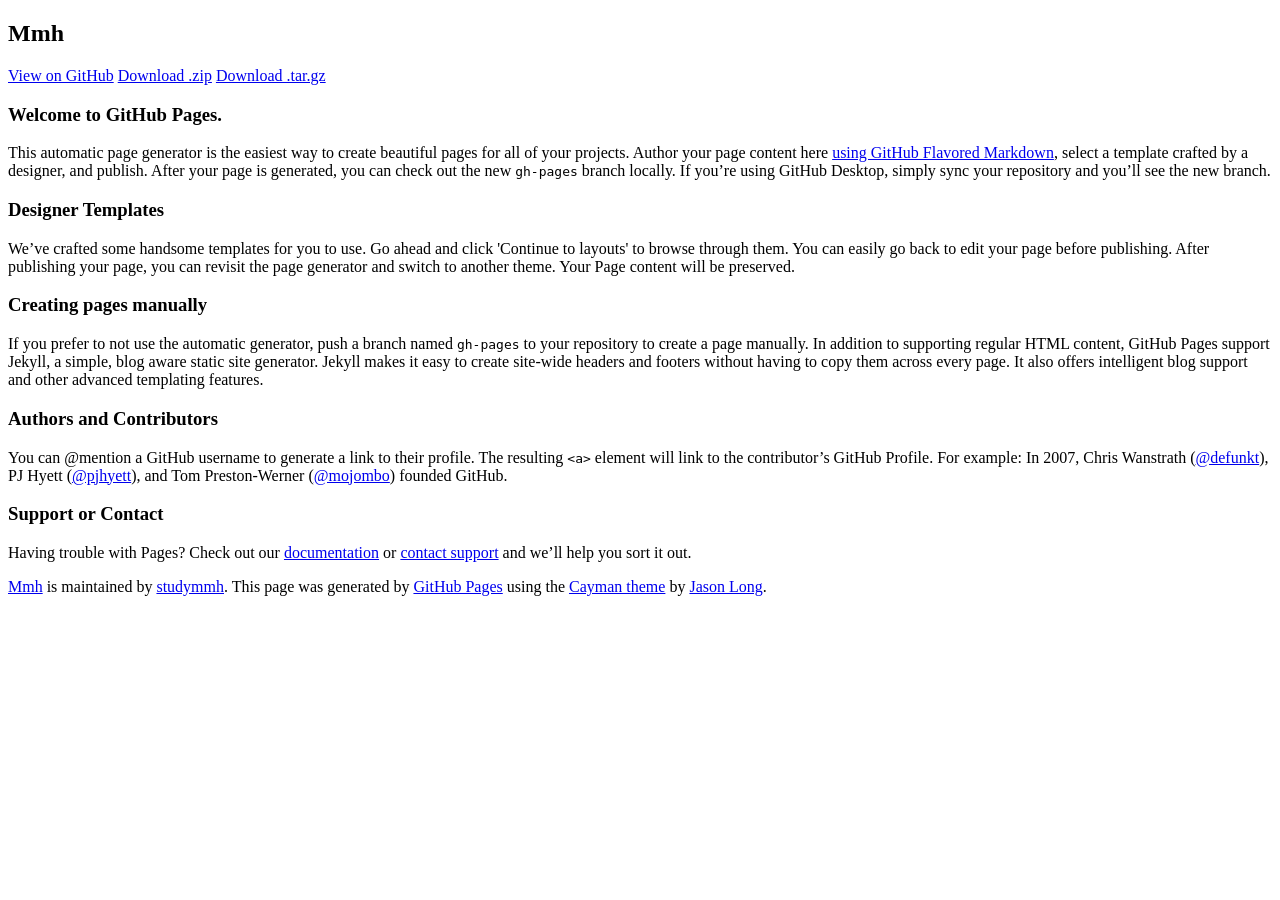
==== index.html @ 9eb5dbb8 "Create gh-pages branch via GitHub" ====
<!DOCTYPE html>
<html lang="en-us">
  <head>
    <meta charset="UTF-8">
    <title>Mmh by studymmh</title>
    <meta name="viewport" content="width=device-width, initial-scale=1">
    <link rel="stylesheet" type="text/css" href="stylesheets/normalize.css" media="screen">
    <link href='https://fonts.googleapis.com/css?family=Open+Sans:400,700' rel='stylesheet' type='text/css'>
    <link rel="stylesheet" type="text/css" href="stylesheets/stylesheet.css" media="screen">
    <link rel="stylesheet" type="text/css" href="stylesheets/github-light.css" media="screen">
  </head>
  <body>
    <section class="page-header">
      <h1 class="project-name">Mmh</h1>
      <h2 class="project-tagline"></h2>
      <a href="https://github.com/studymmh/mmh" class="btn">View on GitHub</a>
      <a href="https://github.com/studymmh/mmh/zipball/master" class="btn">Download .zip</a>
      <a href="https://github.com/studymmh/mmh/tarball/master" class="btn">Download .tar.gz</a>
    </section>

    <section class="main-content">
      <h3>
<a id="welcome-to-github-pages" class="anchor" href="#welcome-to-github-pages" aria-hidden="true"><span aria-hidden="true" class="octicon octicon-link"></span></a>Welcome to GitHub Pages.</h3>

<p>This automatic page generator is the easiest way to create beautiful pages for all of your projects. Author your page content here <a href="https://guides.github.com/features/mastering-markdown/">using GitHub Flavored Markdown</a>, select a template crafted by a designer, and publish. After your page is generated, you can check out the new <code>gh-pages</code> branch locally. If you’re using GitHub Desktop, simply sync your repository and you’ll see the new branch.</p>

<h3>
<a id="designer-templates" class="anchor" href="#designer-templates" aria-hidden="true"><span aria-hidden="true" class="octicon octicon-link"></span></a>Designer Templates</h3>

<p>We’ve crafted some handsome templates for you to use. Go ahead and click 'Continue to layouts' to browse through them. You can easily go back to edit your page before publishing. After publishing your page, you can revisit the page generator and switch to another theme. Your Page content will be preserved.</p>

<h3>
<a id="creating-pages-manually" class="anchor" href="#creating-pages-manually" aria-hidden="true"><span aria-hidden="true" class="octicon octicon-link"></span></a>Creating pages manually</h3>

<p>If you prefer to not use the automatic generator, push a branch named <code>gh-pages</code> to your repository to create a page manually. In addition to supporting regular HTML content, GitHub Pages support Jekyll, a simple, blog aware static site generator. Jekyll makes it easy to create site-wide headers and footers without having to copy them across every page. It also offers intelligent blog support and other advanced templating features.</p>

<h3>
<a id="authors-and-contributors" class="anchor" href="#authors-and-contributors" aria-hidden="true"><span aria-hidden="true" class="octicon octicon-link"></span></a>Authors and Contributors</h3>

<p>You can @mention a GitHub username to generate a link to their profile. The resulting <code>&lt;a&gt;</code> element will link to the contributor’s GitHub Profile. For example: In 2007, Chris Wanstrath (<a href="https://github.com/defunkt" class="user-mention">@defunkt</a>), PJ Hyett (<a href="https://github.com/pjhyett" class="user-mention">@pjhyett</a>), and Tom Preston-Werner (<a href="https://github.com/mojombo" class="user-mention">@mojombo</a>) founded GitHub.</p>

<h3>
<a id="support-or-contact" class="anchor" href="#support-or-contact" aria-hidden="true"><span aria-hidden="true" class="octicon octicon-link"></span></a>Support or Contact</h3>

<p>Having trouble with Pages? Check out our <a href="https://help.github.com/pages">documentation</a> or <a href="https://github.com/contact">contact support</a> and we’ll help you sort it out.</p>

      <footer class="site-footer">
        <span class="site-footer-owner"><a href="https://github.com/studymmh/mmh">Mmh</a> is maintained by <a href="https://github.com/studymmh">studymmh</a>.</span>

        <span class="site-footer-credits">This page was generated by <a href="https://pages.github.com">GitHub Pages</a> using the <a href="https://github.com/jasonlong/cayman-theme">Cayman theme</a> by <a href="https://twitter.com/jasonlong">Jason Long</a>.</span>
      </footer>

    </section>

  
  </body>
</html>
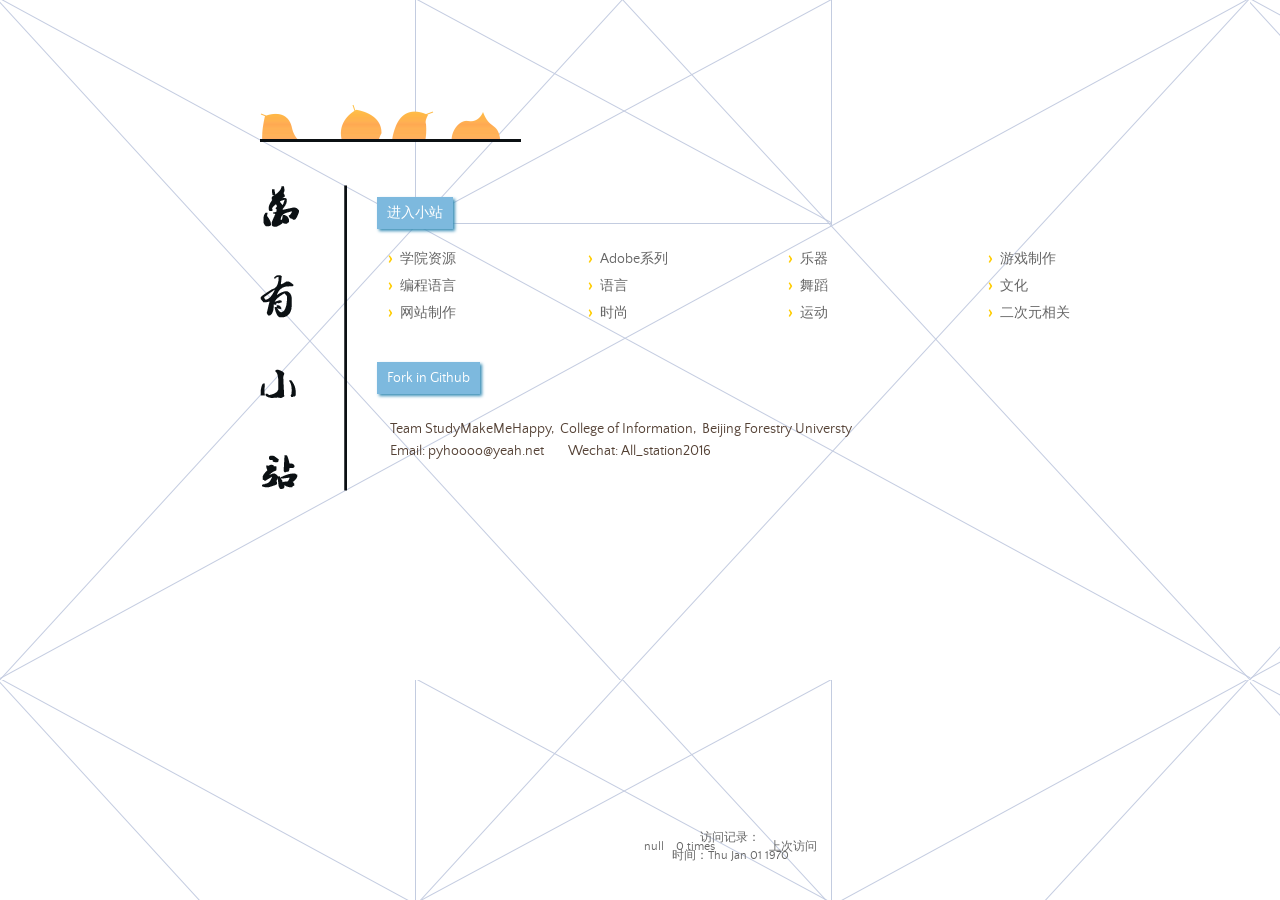
==== commit f6c2554c: "t1" ====
--- a/index.html
+++ b/index.html
@@ -1,57 +1,159 @@
-<!DOCTYPE html>
-<html lang="en-us">
-  <head>
-    <meta charset="UTF-8">
-    <title>Mmh by studymmh</title>
-    <meta name="viewport" content="width=device-width, initial-scale=1">
-    <link rel="stylesheet" type="text/css" href="stylesheets/normalize.css" media="screen">
-    <link href='https://fonts.googleapis.com/css?family=Open+Sans:400,700' rel='stylesheet' type='text/css'>
-    <link rel="stylesheet" type="text/css" href="stylesheets/stylesheet.css" media="screen">
-    <link rel="stylesheet" type="text/css" href="stylesheets/github-light.css" media="screen">
-  </head>
-  <body>
-    <section class="page-header">
-      <h1 class="project-name">Mmh</h1>
-      <h2 class="project-tagline"></h2>
-      <a href="https://github.com/studymmh/mmh" class="btn">View on GitHub</a>
-      <a href="https://github.com/studymmh/mmh/zipball/master" class="btn">Download .zip</a>
-      <a href="https://github.com/studymmh/mmh/tarball/master" class="btn">Download .tar.gz</a>
-    </section>
+<!doctype html>
+<html>
+<head>
+    <meta charset="utf-8">
+    <meta http-equiv="X-UA-Compatible" content="chrome=1">
+    <title>学习小站 Homepage</title>
+    <link rel="stylesheet" href="css/styles.css">
+    <link rel="stylesheet" href="css/index.css">
+    <!--<script src="https://ajax.googleapis.com/ajax/libs/jquery/1.7.1/jquery.min.js"></script>-->
+    <script src="js/main.js"></script>
+    <!--[if lt IE 9]>
+      <script src="//html5shiv.googlecode.com/svn/trunk/html5.js"></script>
+    <![endif]-->
+    <meta name="viewport" content="width=device-width, initial-scale=1, user-scalable=no">
+	
+	<script language="JavaScript">
+	var expDays = 10;<!--cookie的期限-->
+	var exp = new Date(); <!--新的时间变量-->
+	exp.setTime(exp.getTime() + (expDays*24*60*60*1000));<!--过期的日期-->
 
-    <section class="main-content">
-      <h3>
-<a id="welcome-to-github-pages" class="anchor" href="#welcome-to-github-pages" aria-hidden="true"><span aria-hidden="true" class="octicon octicon-link"></span></a>Welcome to GitHub Pages.</h3>
+	function Who(info){<!--获得访问者的昵称-->
+	var VisitorName = GetCookie('VisitorName')<!--先从cookie中查找visitorName字段
+	if (VisitorName == null) {<!--如果没有找到，则提示用户输入昵称-->
+	VisitorName = prompt("请输入你的称呢：",'');<!--弹出提示窗口-->
+	SetCookie ('VisitorName', VisitorName, exp);<!--将用户输入的昵称写入cookie中-->
+	}
+	return VisitorName;<!--返回用户的昵称-->
+	} 
 
-<p>This automatic page generator is the easiest way to create beautiful pages for all of your projects. Author your page content here <a href="https://guides.github.com/features/mastering-markdown/">using GitHub Flavored Markdown</a>, select a template crafted by a designer, and publish. After your page is generated, you can check out the new <code>gh-pages</code> branch locally. If you’re using GitHub Desktop, simply sync your repository and you’ll see the new branch.</p>
+	function When(info){<!--返回用户的上次访问时间-->
+	var rightNow = new Date()<!--构造变量-->
+	var WWHTime = 0;
+	WWHTime = GetCookie('WWhenH')<!--从cookie中获取上一次的时间-->
 
-<h3>
-<a id="designer-templates" class="anchor" href="#designer-templates" aria-hidden="true"><span aria-hidden="true" class="octicon octicon-link"></span></a>Designer Templates</h3>
+	WWHTime = WWHTime * 1
+	var lastHereFormatting = new Date(WWHTime); 
+	var intLastVisit = (lastHereFormatting.getYear() * 10000)+(lastHereFormatting.getMonth() * 100) + lastHereFormatting.getDate()<!--转化时间格式-->
+	var lastHereInDateFormat = "" + lastHereFormatting;
+	var dayOfWeek = lastHereInDateFormat.substring(0,3)<!--获取日子-->
+	var dateMonth = lastHereInDateFormat.substring(4,11)<!--获取日期-->
+	var timeOfDay = lastHereInDateFormat.substring(11,16)<!--获取时间-->
+	var year = lastHereInDateFormat.substring(23,25)<!--获取年份-->
+	var WWHText = dayOfWeek + " " + dateMonth+ timeOfDay<!--按日、月、年重新组合日期-->
+	SetCookie ("WWhenH", rightNow.getTime(), exp)<!--将用户访问时间和过期时间均写入cookie中-->
+	return WWHText;
+	}
 
-<p>We’ve crafted some handsome templates for you to use. Go ahead and click 'Continue to layouts' to browse through them. You can easily go back to edit your page before publishing. After publishing your page, you can revisit the page generator and switch to another theme. Your Page content will be preserved.</p>
+	function Count(info){<!--返回用户上站次数-->
+	var WWHCount = GetCookie('WWHCount')<!--从cookie中读取wwwhcount字段-->
+	if (WWHCount == null) {<!--如果返回值为空-->
+	WWHCount = 0;<!--上站次数为0-->
+	}
+	else{
+	WWHCount++;<!--否则，上站次数加1-->
+	}
+	SetCookie ('WWHCount', WWHCount, exp);<!--同时将更新过的信息写入cookie中-->
+	return WWHCount;<!--返回上站次数-->
+	}
 
-<h3>
-<a id="creating-pages-manually" class="anchor" href="#creating-pages-manually" aria-hidden="true"><span aria-hidden="true" class="octicon octicon-link"></span></a>Creating pages manually</h3>
+	function set(){
+	VisitorName = prompt("请输入您的昵称：",'');<!--弹出窗口，提示输入昵称-->
+	SetCookie ('VisitorName', VisitorName, exp);<!--将用户昵称写入cookie中-->
+	SetCookie ('WWHCount', 0, exp);<!--将用户上站次数0写入cookie中-->
+	SetCookie ('WWhenH', 0, exp);<!--将用户最后上站时间写入cookie中-->
+	}
 
-<p>If you prefer to not use the automatic generator, push a branch named <code>gh-pages</code> to your repository to create a page manually. In addition to supporting regular HTML content, GitHub Pages support Jekyll, a simple, blog aware static site generator. Jekyll makes it easy to create site-wide headers and footers without having to copy them across every page. It also offers intelligent blog support and other advanced templating features.</p>
+	function getCookieVal (offset) {<!--返回cookie中一定位置的字段-->
+	   var endstr = document.cookie.indexOf (";", offset);<!--获取指定位置字段的末尾的位置-->
+	   if (endstr == -1)<!--如果返回值为－1-->
+		 endstr = document.cookie.length;<!--则将给定位置后的所有字符串均返回-->
+	  return unescape(document.cookie.substring(offset, endstr));<!--返回字符串-->
+	}
 
-<h3>
-<a id="authors-and-contributors" class="anchor" href="#authors-and-contributors" aria-hidden="true"><span aria-hidden="true" class="octicon octicon-link"></span></a>Authors and Contributors</h3>
 
-<p>You can @mention a GitHub username to generate a link to their profile. The resulting <code>&lt;a&gt;</code> element will link to the contributor’s GitHub Profile. For example: In 2007, Chris Wanstrath (<a href="https://github.com/defunkt" class="user-mention">@defunkt</a>), PJ Hyett (<a href="https://github.com/pjhyett" class="user-mention">@pjhyett</a>), and Tom Preston-Werner (<a href="https://github.com/mojombo" class="user-mention">@mojombo</a>) founded GitHub.</p>
+	function GetCookie (name) {<!--从cookie中获取字段的值-->
+			var arg = name + "=";<!--变量-->
+		  var alen = arg.length;<!--字段的长度-->
+			var clen = document.cookie.length;<!--cookie的长度-->
+			var i = 0;
+			while (i < clen) {<!--在cookie中-->
+				   var j = i + alen;<!--移动一个字段的宽度-->
+					if (document.cookie.substring(i, j) == arg)<!--如果是待找字段-->
+							return getCookieVal (j);<!--返回字段的值-->
+					i = document.cookie.indexOf(" ", i) + 1;<!--更新i的值-->
+							if (i == 0)
+									break;<!--如果找完了，返回-->
+				   }
+	   return null;
+	}
 
-<h3>
-<a id="support-or-contact" class="anchor" href="#support-or-contact" aria-hidden="true"><span aria-hidden="true" class="octicon octicon-link"></span></a>Support or Contact</h3>
+	function SetCookie (name, value) {<!--向cookie中写入-->
+			var argv = SetCookie.arguments;<!--写入的变量数组-->
+			var argc = SetCookie.arguments.length;<!--变量的个数-->
+			var expires = (argc > 2) ? argv[2] : null;<!--变量数组中的第二个表示过期的时间-->
+			var path = (argc > 3) ? argv[3] : null;<!--变量的第三个表示路径-->
+			var domain = (argc > 4) ? argv[4] : null;<!--变量的第四个表示域-->
+			var secure = (argc > 5) ? argv[5] : false;<!--变量的第五个表示权限-->
+			document.cookie = name + "=" + escape (value) +
+					((expires == null) ? "" : ("; expires=" +
+	expires.toGMTString())) +
+					((path == null) ? "" : ("; path=" + path)) +
+					((domain == null) ? "" : ("; domain=" + domain)) +
+					((secure == true) ? "; secure" : "");<!--按照给定的格式写入cookie-->
 
-<p>Having trouble with Pages? Check out our <a href="https://help.github.com/pages">documentation</a> or <a href="https://github.com/contact">contact support</a> and we’ll help you sort it out.</p>
-
-      <footer class="site-footer">
-        <span class="site-footer-owner"><a href="https://github.com/studymmh/mmh">Mmh</a> is maintained by <a href="https://github.com/studymmh">studymmh</a>.</span>
-
-        <span class="site-footer-credits">This page was generated by <a href="https://pages.github.com">GitHub Pages</a> using the <a href="https://github.com/jasonlong/cayman-theme">Cayman theme</a> by <a href="https://twitter.com/jasonlong">Jason Long</a>.</span>
-      </footer>
-
-    </section>
-
-  
-  </body>
+	}
+	</script>
+</head>
+<body>
+      <!--左装饰-->
+    <img style="margin: 69px 0 0 260px;animation:opacitychange 4s;-webkit-animation:opacitychange 4s;" src="images/bird.png" />
+    <div id="top">
+    </div>
+    <img style="margin: 43px 0 0 260px;animation:heightchange 2s;-webkit-animation:heightchange 2s;" src="images/title.png" />
+      <!--菜单-->
+	<a class="entrance" href="study.html" target="_self">进入小站</a>
+    <div class="left">
+        <ul>
+            <li>学院资源</li>
+			<li>编程语言</li>
+			<li>网站制作</li>
+			
+        </ul>
+    </div>
+	<div class="middleA">
+        <ul>
+			<li>Adobe系列</li>
+			<li>语言</li>
+			<li>时尚</li>
+			
+        </ul>
+    </div>
+	<div class="middleB">
+        <ul>
+			<li>乐器</li>
+			<li>舞蹈</li>
+            <li>运动</li>
+			
+        </ul>
+    </div>
+	<div class="right">
+        <ul>
+            <li>游戏制作</li>
+			<li>文化</li>
+			<li>二次元相关</li>
+        </ul>
+    </div>
+	<a class="contact" href="https://github.com/Pyhoooo/pyhoooo.github.com" target="_self">Fork in Github</a>
+	<div class="contactB"><p>Team StudyMakeMeHappy,&nbsp;&nbsp;College of Information,&nbsp;&nbsp;Beijing Forestry Universty</br>
+							Email: pyhoooo@yeah.net&nbsp;&nbsp;&nbsp;&nbsp;&nbsp;&nbsp;&nbsp;&nbsp;Wechat: All_station2016</p> </div>
+      <!--页脚-->
+	  
+    <footer style="margin: 95px 0 0 0px;"><p><small>访问记录：
+		<script language="JavaScript">
+			document.write(Who() + "&nbsp;&nbsp;&nbsp;&nbsp;" + Count() + "&nbsp;times&nbsp;&nbsp;&nbsp;&nbsp;&nbsp;&nbsp;&nbsp;&nbsp;&nbsp;&nbsp;&nbsp;&nbsp;&nbsp;&nbsp;&nbsp;&nbsp;&nbsp;&nbsp;上次访问时间：" + When())
+		</script>
+		</small></p></footer>
+    <!--[if !IE]><script>fixScale(document);</script><![endif]-->
+</body>
 </html>
--- a/css/styles.css
+++ b/css/styles.css
@@ -0,0 +1,1006 @@
+/*
+Leap Day for GitHub Pages
+by Matt Graham
+*/
+@font-face {
+  font-family: 'Quattrocento Sans';
+  src: url("../fonts/quattrocentosans-bold-webfont.eot");
+  src: url("../fonts/quattrocentosans-bold-webfont.eot?#iefix") format("embedded-opentype"), url("../fonts/quattrocentosans-bold-webfont.woff") format("woff"), url("../fonts/quattrocentosans-bold-webfont.ttf") format("truetype"), url("../fonts/quattrocentosans-bold-webfont.svg#QuattrocentoSansBold") format("svg");
+  font-weight: bold;
+  font-style: normal;
+}
+
+@font-face {
+  font-family: 'Quattrocento Sans';
+  src: url("../fonts/quattrocentosans-bolditalic-webfont.eot");
+  src: url("../fonts/quattrocentosans-bolditalic-webfont.eot?#iefix") format("embedded-opentype"), url("../fonts/quattrocentosans-bolditalic-webfont.woff") format("woff"), url("../fonts/quattrocentosans-bolditalic-webfont.ttf") format("truetype"), url("../fonts/quattrocentosans-bolditalic-webfont.svg#QuattrocentoSansBoldItalic") format("svg");
+  font-weight: bold;
+  font-style: italic;
+}
+
+@font-face {
+  font-family: 'Quattrocento Sans';
+  src: url("../fonts/quattrocentosans-italic-webfont.eot");
+  src: url("../fonts/quattrocentosans-italic-webfont.eot?#iefix") format("embedded-opentype"), url("../fonts/quattrocentosans-italic-webfont.woff") format("woff"), url("../fonts/quattrocentosans-italic-webfont.ttf") format("truetype"), url("../fonts/quattrocentosans-italic-webfont.svg#QuattrocentoSansItalic") format("svg");
+  font-weight: normal;
+  font-style: italic;
+}
+
+@font-face {
+  font-family: 'Quattrocento Sans';
+  src: url("../fonts/quattrocentosans-regular-webfont.eot");
+  src: url("../fonts/quattrocentosans-regular-webfont.eot?#iefix") format("embedded-opentype"), url("../fonts/quattrocentosans-regular-webfont.woff") format("woff"), url("../fonts/quattrocentosans-regular-webfont.ttf") format("truetype"), url("../fonts/quattrocentosans-regular-webfont.svg#QuattrocentoSansRegular") format("svg");
+  font-weight: normal;
+  font-style: normal;
+}
+
+@font-face {
+  font-family: 'Copse';
+  src: url("../fonts/copse-regular-webfont.eot");
+  src: url("../fonts/copse-regular-webfont.eot?#iefix") format("embedded-opentype"), url("../fonts/copse-regular-webfont.woff") format("woff"), url("../fonts/copse-regular-webfont.ttf") format("truetype"), url("../fonts/copse-regular-webfont.svg#CopseRegular") format("svg");
+  font-weight: normal;
+  font-style: normal;
+}
+
+@font-face {
+  font-family: 'consola';
+  src: url("../fonts/consola��ttf");
+  font-weight: normal;
+  font-style: normal;
+}
+
+/* normalize.css 2012-02-07T12:37 UTC - https://github.com/necolas/normalize.css */
+/* =============================================================================
+   HTML5 display definitions
+   ========================================================================== */
+/*
+ * Corrects block display not defined in IE6/7/8/9 & FF3
+ */
+article,
+aside,
+details,
+figcaption,
+figure,
+footer,
+header,
+hgroup,
+nav,
+section,
+summary {
+  display: block;
+}
+
+/*
+ * Corrects inline-block display not defined in IE6/7/8/9 & FF3
+ */
+audio,
+canvas,
+video {
+  display: inline-block;
+  *display: inline;
+  *zoom: 1;
+}
+
+/*
+ * Prevents modern browsers from displaying 'audio' without controls
+ */
+audio:not([controls]) {
+  display: none;
+}
+
+/*
+ * Addresses styling for 'hidden' attribute not present in IE7/8/9, FF3, S4
+ * Known issue: no IE6 support
+ */
+[hidden] {
+  display: none;
+}
+
+/* =============================================================================
+   Base
+   ========================================================================== */
+/*
+ * 1. Corrects text resizing oddly in IE6/7 when body font-size is set using em units
+ *    http://clagnut.com/blog/348/#c790
+ * 2. Prevents iOS text size adjust after orientation change, without disabling user zoom
+ *    www.456bereastreet.com/archive/201012/controlling_text_size_in_safari_for_ios_without_disabling_user_zoom/
+ */
+html {
+  font-size: 100%;
+  /* 1 */
+  -webkit-text-size-adjust: 100%;
+  /* 2 */
+  -ms-text-size-adjust: 100%;
+  /* 2 */
+}
+
+/*
+ * Addresses font-family inconsistency between 'textarea' and other form elements.
+ */
+html,
+button,
+input,
+select,
+textarea {
+  font-family: sans-serif;
+}
+
+/*
+ * Addresses margins handled incorrectly in IE6/7
+ */
+body {
+  margin: 0;
+}
+
+/* =============================================================================
+   Links
+   ========================================================================== */
+/*
+ * Addresses outline displayed oddly in Chrome
+ */
+a:focus {
+  outline: thin dotted;
+}
+
+/*
+ * Improves readability when focused and also mouse hovered in all browsers
+ * people.opera.com/patrickl/experiments/keyboard/test
+ */
+a:hover,
+a:active {
+  outline: 0;
+}
+
+/* =============================================================================
+   Typography
+   ========================================================================== */
+/*
+ * Addresses font sizes and margins set differently in IE6/7
+ * Addresses font sizes within 'section' and 'article' in FF4+, Chrome, S5
+ */
+h1 {
+  font-size: 2em;
+  margin: 0.67em 0;
+}
+
+h2 {
+  font-size: 1.5em;
+  margin: 0.83em 0;
+}
+
+h3 {
+  font-size: 1.17em;
+  margin: 1em 0;
+}
+
+h4 {
+  font-size: 1em;
+  margin: 1.33em 0;
+}
+
+h5 {
+  font-size: 0.83em;
+  margin: 1.67em 0;
+}
+
+h6 {
+  font-size: 0.75em;
+  margin: 2.33em 0;
+}
+
+/*
+ * Addresses styling not present in IE7/8/9, S5, Chrome
+ */
+abbr[title] {
+  border-bottom: 1px dotted;
+}
+
+/*
+ * Addresses style set to 'bolder' in FF3+, S4/5, Chrome
+*/
+b,
+strong {
+  font-weight: bold;
+}
+
+blockquote {
+  margin: 1em 40px;
+}
+
+/*
+ * Addresses styling not present in S5, Chrome
+ */
+dfn {
+  font-style: italic;
+}
+
+/*
+ * Addresses styling not present in IE6/7/8/9
+ */
+mark {
+  background: #ff0;
+  color: #000;
+}
+
+/*
+ * Addresses margins set differently in IE6/7
+ */
+p,
+pre {
+  margin: 1em 0;
+}
+
+/*
+ * Corrects font family set oddly in IE6, S4/5, Chrome
+ * en.wikipedia.org/wiki/User:Davidgothberg/Test59
+ */
+pre,
+code,
+kbd,
+samp {
+  font-family: monospace, serif;
+  _font-family: 'courier new', monospace;
+  font-size: 1em;
+}
+
+/*
+ * 1. Addresses CSS quotes not supported in IE6/7
+ * 2. Addresses quote property not supported in S4
+ */
+/* 1 */
+q {
+  quotes: none;
+}
+
+/* 2 */
+q:before,
+q:after {
+  content: '';
+  content: none;
+}
+
+small {
+  font-size: 75%;
+}
+
+/*
+ * Prevents sub and sup affecting line-height in all browsers
+ * gist.github.com/413930
+ */
+sub,
+sup {
+  font-size: 75%;
+  line-height: 0;
+  position: relative;
+  vertical-align: baseline;
+}
+
+sup {
+  top: -0.5em;
+}
+
+sub {
+  bottom: -0.25em;
+}
+
+/* =============================================================================
+   Lists
+   ========================================================================== */
+/*
+ * Addresses margins set differently in IE6/7
+ */
+dl,
+menu,
+ol,
+ul {
+  margin: 1em 0;
+}
+
+dd {
+  margin: 0 0 0 40px;
+}
+
+/*
+ * Addresses paddings set differently in IE6/7
+ */
+menu,
+ol,
+ul {
+  padding: 0 0 0 40px;
+}
+
+/*
+ * Corrects list images handled incorrectly in IE7
+ */
+nav ul,
+nav ol {
+  list-style: none;
+  list-style-image: none;
+}
+
+/* =============================================================================
+   Embedded content
+   ========================================================================== */
+/*
+ * 1. Removes border when inside 'a' element in IE6/7/8/9, FF3
+ * 2. Improves image quality when scaled in IE7
+ *    code.flickr.com/blog/2008/11/12/on-ui-quality-the-little-things-client-side-image-resizing/
+ */
+img {
+  border: 0;
+  /* 1 */
+  -ms-interpolation-mode: bicubic;
+  /* 2 */
+}
+
+/*
+ * Corrects overflow displayed oddly in IE9
+ */
+svg:not(:root) {
+  overflow: hidden;
+}
+
+/* =============================================================================
+   Figures
+   ========================================================================== */
+/*
+ * Addresses margin not present in IE6/7/8/9, S5, O11
+ */
+figure {
+  margin: 0;
+}
+
+/* =============================================================================
+   Forms
+   ========================================================================== */
+/*
+ * Corrects margin displayed oddly in IE6/7
+ */
+form {
+  margin: 0;
+}
+
+/*
+ * Define consistent border, margin, and padding
+ */
+fieldset {
+  border: 1px solid #c0c0c0;
+  margin: 0 2px;
+  padding: 0.35em 0.625em 0.75em;
+}
+
+/*
+ * 1. Corrects color not being inherited in IE6/7/8/9
+ * 2. Corrects text not wrapping in FF3 
+ * 3. Corrects alignment displayed oddly in IE6/7
+ */
+legend {
+  border: 0;
+  /* 1 */
+  padding: 0;
+  white-space: normal;
+  /* 2 */
+  *margin-left: -7px;
+  /* 3 */
+}
+
+/*
+ * 1. Corrects font size not being inherited in all browsers
+ * 2. Addresses margins set differently in IE6/7, FF3+, S5, Chrome
+ * 3. Improves appearance and consistency in all browsers
+ */
+button,
+input,
+select,
+textarea {
+  font-size: 100%;
+  /* 1 */
+  margin: 0;
+  /* 2 */
+  vertical-align: baseline;
+  /* 3 */
+  *vertical-align: middle;
+  /* 3 */
+}
+
+/*
+ * Addresses FF3/4 setting line-height on 'input' using !important in the UA stylesheet
+ */
+button,
+input {
+  line-height: normal;
+  /* 1 */
+}
+
+/*
+ * 1. Improves usability and consistency of cursor style between image-type 'input' and others
+ * 2. Corrects inability to style clickable 'input' types in iOS
+ * 3. Removes inner spacing in IE7 without affecting normal text inputs
+ *    Known issue: inner spacing remains in IE6
+ */
+button,
+input[type="button"],
+input[type="reset"],
+input[type="submit"] {
+  cursor: pointer;
+  /* 1 */
+  -webkit-appearance: button;
+  /* 2 */
+  *overflow: visible;
+  /* 3 */
+}
+
+/*
+ * Re-set default cursor for disabled elements
+ */
+button[disabled],
+input[disabled] {
+  cursor: default;
+}
+
+/*
+ * 1. Addresses box sizing set to content-box in IE8/9
+ * 2. Removes excess padding in IE8/9
+ * 3. Removes excess padding in IE7
+      Known issue: excess padding remains in IE6
+ */
+input[type="checkbox"],
+input[type="radio"] {
+  box-sizing: border-box;
+  /* 1 */
+  padding: 0;
+  /* 2 */
+  *height: 13px;
+  /* 3 */
+  *width: 13px;
+  /* 3 */
+}
+
+/*
+ * 1. Addresses appearance set to searchfield in S5, Chrome
+ * 2. Addresses box-sizing set to border-box in S5, Chrome (include -moz to future-proof)
+ */
+input[type="search"] {
+  -webkit-appearance: textfield;
+  /* 1 */
+  -moz-box-sizing: content-box;
+  -webkit-box-sizing: content-box;
+  /* 2 */
+  box-sizing: content-box;
+}
+
+/*
+ * Removes inner padding and search cancel button in S5, Chrome on OS X
+ */
+input[type="search"]::-webkit-search-decoration,
+input[type="search"]::-webkit-search-cancel-button {
+  -webkit-appearance: none;
+}
+
+/*
+ * Removes inner padding and border in FF3+
+ * www.sitepen.com/blog/2008/05/14/the-devils-in-the-details-fixing-dojos-toolbar-buttons/
+ */
+button::-moz-focus-inner,
+input::-moz-focus-inner {
+  border: 0;
+  padding: 0;
+}
+
+/*
+ * 1. Removes default vertical scrollbar in IE6/7/8/9
+ * 2. Improves readability and alignment in all browsers
+ */
+textarea {
+  overflow: auto;
+  /* 1 */
+  vertical-align: top;
+  /* 2 */
+}
+
+/* =============================================================================
+   Tables
+   ========================================================================== */
+/*
+ * Remove most spacing between table cells
+ */
+table {
+  border-collapse: collapse;
+  border-spacing: 0;
+}
+
+body {
+  font: 14px/22px "Quattrocento Sans", "Helvetica Neue", Helvetica, Arial, sans-serif;
+  color: #666;
+  font-weight: 300;
+  margin: 0px;
+  padding: 0px 0 20px 0px;
+}
+
+h1, h2, h3, h4, h5, h6 {
+  color: #333;
+  margin: 0 0 10px;
+}
+
+p, ul, ol, table, pre, dl {
+  margin: 0 0 20px;
+}
+
+h1, h2, h3 {
+  line-height: 1.1;
+}
+
+h1 {
+  font-size: 28px;
+}
+
+h2 {
+  font-size: 24px;
+  color: #393939;
+}
+
+h3, h4, h5, h6 {
+  color: #666666;
+}
+
+h3 {
+  font-size: 18px;
+  line-height: 24px;
+}
+
+a {
+  color: #3399cc;
+  font-weight: 400;
+  text-decoration: none;
+}
+
+a small {
+  font-size: 11px;
+  color: #666;
+  margin-top: -0.6em;
+  display: block;
+}
+
+ul {
+  list-style-image: url("../images/bullet.png");
+}
+
+strong {
+  font-weight: bold;
+  color: #333;
+}
+
+.wrapper {
+  width: 650px;
+  margin: 0 auto;
+  position: relative;
+}
+
+section img {
+  max-width: 100%;
+}
+
+blockquote {
+  border-left: 1px solid #ffcc00;
+  margin: 0;
+  padding: 0 0 0 20px;
+  font-style: italic;
+}
+
+code {
+  font-family: "Lucida Sans", Monaco, Bitstream Vera Sans Mono, Lucida Console, Terminal;
+  font-size: 13px;
+  color: #efefef;
+  text-shadow: 0px 1px 0px #000;
+  margin: 0 4px;
+  padding: 2px 6px;
+  background: #333;
+  -moz-border-radius: 2px;
+  -webkit-border-radius: 2px;
+  -o-border-radius: 2px;
+  -ms-border-radius: 2px;
+  -khtml-border-radius: 2px;
+  border-radius: 2px;
+}
+
+pre {
+  padding: 8px 15px;
+  background: #333333;
+  -moz-border-radius: 3px;
+  -webkit-border-radius: 3px;
+  -o-border-radius: 3px;
+  -ms-border-radius: 3px;
+  -khtml-border-radius: 3px;
+  border-radius: 3px;
+  border: 1px solid #c7c7c7;
+  overflow: auto;
+  overflow-y: hidden;
+}
+pre code {
+  margin: 0px;
+  padding: 0px;
+}
+
+table {
+  width: 100%;
+  border-collapse: collapse;
+}
+
+th {
+  text-align: left;
+  padding: 5px 10px;
+  border-bottom: 1px solid #e5e5e5;
+  color: #444;
+}
+
+td {
+  text-align: left;
+  padding: 5px 10px;
+  border-bottom: 1px solid #e5e5e5;
+  border-right: 1px solid #ffcc00;
+}
+td:first-child {
+  border-left: 1px solid #ffcc00;
+}
+
+hr {
+  border: 0;
+  outline: none;
+  height: 11px;
+  background: transparent url("../images/hr.gif") center center repeat-x;
+  margin: 0 0 20px;
+}
+
+dt {
+  color: #444;
+  font-weight: 700;
+}
+
+header {
+  padding: 25px 20px 40px 20px;
+  margin: 0;
+  position: fixed;
+  top: 0;
+  left: 0;
+  right: 0;
+  width: 100%;
+  text-align: center;
+  background: url(../images/background.png) #4276b6;
+  -moz-box-shadow: 1px 0px 2px rgba(0, 0, 0, 0.75);
+  -webkit-box-shadow: 1px 0px 2px rgba(0, 0, 0, 0.75);
+  -o-box-shadow: 1px 0px 2px rgba(0, 0, 0, 0.75);
+  box-shadow: 1px 0px 2px rgba(0, 0, 0, 0.75);
+  z-index: 99;
+  -webkit-font-smoothing: antialiased;
+  min-height: 76px;
+}
+header h1 {
+  font: 40px/48px "Copse", "Helvetica Neue", Helvetica, Arial, sans-serif;
+  color: #f3f3f3;
+  text-shadow: 0px 2px 0px #235796;
+  margin: 0px;
+  white-space: nowrap;
+  overflow: hidden;
+  text-overflow: ellipsis;
+  -o-text-overflow: ellipsis;
+  -ms-text-overflow: ellipsis;
+}
+header p {
+  color: #d8d8d8;
+  text-shadow: rgba(0, 0, 0, 0.2) 0 1px 0;
+  font-size: 18px;
+  margin: 0px;
+}
+
+#banner {
+  z-index: 100;
+  left: 0;
+  right: 50%;
+  height: 50px;
+  margin-right: -382px;
+  position: fixed;
+  top: 115px;
+
+
+  padding-right: 10px;
+}
+#banner .button {
+  border: 1px solid #dba500;
+  background: -webkit-gradient(linear, 50% 0%, 50% 100%, color-stop(0%, #ffe788), color-stop(100%, #ffce38));
+  background: -webkit-linear-gradient(#ffe788, #ffce38);
+  background: -moz-linear-gradient(#ffe788, #ffce38);
+  background: -o-linear-gradient(#ffe788, #ffce38);
+  background: -ms-linear-gradient(#ffe788, #ffce38);
+  background: linear-gradient(#ffe788, #ffce38);
+  -moz-border-radius: 2px;
+  -webkit-border-radius: 2px;
+  -o-border-radius: 2px;
+  -ms-border-radius: 2px;
+  -khtml-border-radius: 2px;
+  border-radius: 2px;
+  -moz-box-shadow: inset 0px 1px 0px rgba(255, 255, 255, 0.4), 0px 1px 1px rgba(0, 0, 0, 0.1);
+  -webkit-box-shadow: inset 0px 1px 0px rgba(255, 255, 255, 0.4), 0px 1px 1px rgba(0, 0, 0, 0.1);
+  -o-box-shadow: inset 0px 1px 0px rgba(255, 255, 255, 0.4), 0px 1px 1px rgba(0, 0, 0, 0.1);
+  box-shadow: inset 0px 1px 0px rgba(255, 255, 255, 0.4), 0px 1px 1px rgba(0, 0, 0, 0.1);
+  background-color: #FFE788;
+  margin-left: 5px;
+  padding: 10px 12px;
+  margin-top: 6px;
+  line-height: 14px;
+  font-size: 14px;
+  color: #333;
+  font-weight: bold;
+  display: inline-block;
+  text-align: center;
+}
+#banner .button:hover {
+  background: -webkit-gradient(linear, 50% 0%, 50% 100%, color-stop(0%, #ffe788), color-stop(100%, #ffe788));
+  background: -webkit-linear-gradient(#ffe788, #ffe788);
+  background: -moz-linear-gradient(#ffe788, #ffe788);
+  background: -o-linear-gradient(#ffe788, #ffe788);
+  background: -ms-linear-gradient(#ffe788, #ffe788);
+  background: linear-gradient(#ffe788, #ffe788);
+  background-color: #ffeca0;
+}
+#banner .fork {
+  position: fixed;
+  left: 50%;
+  margin-left: -325px;
+  padding: 10px 12px;
+  margin-top: 6px;
+  line-height: 14px;
+  font-size: 14px;
+  background-color: #FFE788;
+}
+#banner .downloads {
+  float: right;
+  margin: 0 45px 0 0;
+}
+#banner .downloads span {
+  float: left;
+  line-height: 52px;
+  font-size: 90%;
+  color: #9d7f0d;
+  text-transform: uppercase;
+  text-shadow: rgba(255, 255, 255, 0.2) 0 1px 0;
+}
+#banner ul {
+  list-style: none;
+  height: 40px;
+  padding: 0;
+  float: left;
+  margin-left: 10px;
+}
+#banner ul li {
+  display: inline;
+}
+#banner ul li a.button {
+  background-color: #FFE788;
+}
+#banner #logo {
+  position: absolute;
+  height: 36px;
+  width: 36px;
+  right: 7px;
+  top: 7px;
+  display: block;
+  background: url(../images/octocat-logo.png);
+}
+
+section {
+  width: 590px;
+  padding: 30px 30px 50px 30px;
+  margin: 20px 0;
+  margin-top: 190px;
+  position: relative;
+  background: #fbfbfb;
+  -moz-border-radius: 3px;
+  -webkit-border-radius: 3px;
+  -o-border-radius: 3px;
+  -ms-border-radius: 3px;
+  -khtml-border-radius: 3px;
+  border-radius: 3px;
+  border: 1px solid #cbcbcb;
+  -moz-box-shadow: 0px 1px 2px rgba(0, 0, 0, 0.09), inset 0px 0px 2px 2px rgba(255, 255, 255, 0.5), inset 0 0 5px 5px rgba(255, 255, 255, 0.4);
+  -webkit-box-shadow: 0px 1px 2px rgba(0, 0, 0, 0.09), inset 0px 0px 2px 2px rgba(255, 255, 255, 0.5), inset 0 0 5px 5px rgba(255, 255, 255, 0.4);
+  -o-box-shadow: 0px 1px 2px rgba(0, 0, 0, 0.09), inset 0px 0px 2px 2px rgba(255, 255, 255, 0.5), inset 0 0 5px 5px rgba(255, 255, 255, 0.4);
+  box-shadow: 0px 1px 2px rgba(0, 0, 0, 0.09), inset 0px 0px 2px 2px rgba(255, 255, 255, 0.5), inset 0 0 5px 5px rgba(255, 255, 255, 0.4);
+}
+
+small {
+  font-size: 12px;
+}
+
+nav {
+  width: 230px;
+  position: fixed;
+  top: 220px;
+  left: 50%;
+  margin-left: -580px;
+  text-align: right;
+}
+nav ul {
+  list-style: none;
+  list-style-image: none;
+  font-size: 14px;
+  line-height: 24px;
+}
+nav ul li {
+  padding: 5px 0px;
+  line-height: 16px;
+}
+nav ul li.tag-h1 {
+  font-size: 1.2em;
+}
+nav ul li.tag-h1 a {
+  font-weight: bold;
+  color: #333;
+}
+nav ul li.tag-h2 + .tag-h1 {
+  margin-top: 10px;
+}
+nav ul a {
+  color: #666;
+}
+nav ul a:hover {
+  color: #999;
+}
+
+footer {
+  width: 180px;
+  position: fixed;
+  left: 50%;
+  margin-left: -530px;
+  bottom: 20px;
+  text-align: center;
+  line-height: 8px;
+}
+
+@media print, screen and (max-width: 1060px) {
+  div.wrapper {
+    width: auto;
+    margin: 0;
+  }
+
+  nav {
+    display: none;
+  }
+
+  header, section, footer {
+    float: none;
+  }
+  header h1, section h1, footer h1 {
+    white-space: nowrap;
+    overflow: hidden;
+    text-overflow: ellipsis;
+    -o-text-overflow: ellipsis;
+    -ms-text-overflow: ellipsis;
+  }
+
+  #banner {
+    width: 100%;
+  }
+  #banner .downloads {
+    margin-right: 60px;
+  }
+  #banner #logo {
+    margin-right: 15px;
+  }
+
+  section {
+    border: 1px solid #e5e5e5;
+    border-width: 1px 0;
+    padding: 20px auto;
+    margin: 190px auto 20px;
+    max-width: 600px;
+  }
+
+  footer {
+    text-align: center;
+    margin: 20px auto;
+    position: relative;
+    left: auto;
+    bottom: auto;
+    width: auto;
+  }
+}
+@media print, screen and (max-width: 720px) {
+  body {
+    word-wrap: break-word;
+  }
+
+  header {
+    padding: 20px 20px;
+    margin: 0;
+  }
+  header h1 {
+    font-size: 32px;
+    white-space: nowrap;
+    overflow: hidden;
+    text-overflow: ellipsis;
+    -o-text-overflow: ellipsis;
+    -ms-text-overflow: ellipsis;
+  }
+  header p {
+    display: none;
+  }
+
+  #banner {
+    top: 80px;
+  }
+  #banner .fork {
+    float: left;
+    display: inline-block;
+    margin-left: 0px;
+    position: fixed;
+    left: 20px;
+  }
+
+  section {
+    margin-top: 130px;
+    margin-bottom: 0px;
+    width: auto;
+  }
+
+  header ul, header p.view {
+    position: static;
+  }
+}
+@media print, screen and (max-width: 480px) {
+  header {
+    position: relative;
+    padding: 5px 0px;
+    min-height: 0px;
+  }
+  header h1 {
+    font-size: 24px;
+    white-space: nowrap;
+    overflow: hidden;
+    text-overflow: ellipsis;
+    -o-text-overflow: ellipsis;
+    -ms-text-overflow: ellipsis;
+  }
+
+  section {
+    margin-top: 5px;
+  }
+
+  #banner {
+    display: none;
+  }
+
+  header ul {
+    display: none;
+  }
+}
+@media print {
+  body {
+    padding: 0.4in;
+    font-size: 12pt;
+    color: #444;
+  }
+}
+@media print, screen and (max-height: 680px) {
+  footer {
+    text-align: center;
+    margin: 20px auto;
+    position: relative;
+    left: auto;
+    bottom: auto;
+    width: auto;
+  }
+}
+@media print, screen and (max-height: 480px) {
+  nav {
+    display: none;
+  }
+
+  footer {
+    text-align: center;
+    margin: 20px auto;
+    position: relative;
+    left: auto;
+    bottom: auto;
+    width: auto;
+  }
+}
--- a/css/index.css
+++ b/css/index.css
@@ -0,0 +1,118 @@
+@font-face {
+  font-family: 'consola';
+  src: url("../fonts/consola��ttf");
+  font-weight: normal;
+  font-style: normal;
+}
+body{
+  background-image:url(../images/bg.png);
+}
+#top
+{
+  width:261px;
+  height:3px;
+  margin:-7px 0 0 260px;
+  background-color:#0b1013;
+  animation:widthchange 2s;
+  -webkit-animation:widthchange 2s;
+}
+
+.entrance{
+	margin: 55px 0 0 30px;
+	padding: 5px 10px 5px 10px;
+	background-color: #7DB9DE;
+	color: white;
+	box-shadow: 2px 2px 3px #3A8FB7;
+	position: absolute;
+}
+a:link,a:visited{
+	
+}
+a:hover,a:active{
+	box-shadow: 1px 1px 1px #3A8FB7;
+}
+
+.left{
+	margin: -250px 0 0 360px;
+	
+	position: absolute;
+}
+.left ul li{
+	padding-bottom: 5px;
+}
+.middleA{
+	margin: -250px 0 0 560px;
+	
+	position: absolute;
+}
+.middleA ul li{
+	padding-bottom: 5px;
+}
+.middleB{
+	margin: -250px 0 0 760px;
+	
+	position: absolute;
+}
+.middleB ul li{
+	padding-bottom: 5px;
+}
+.right{
+	margin: -250px 0 0 960px;
+	
+	position: absolute;
+}
+.right ul li{
+	padding-bottom: 5px;
+}
+
+.contact{
+	margin: 220px 0 0 30px;
+	padding: 5px 10px 5px 10px;
+	background-color: #7DB9DE;
+	color: white;
+	box-shadow: 2px 2px 3px #3A8FB7;
+	position: absolute;
+}
+.contactB{
+	margin: -85px 0 0 380px;
+	padding: 5px 10px 5px 10px;
+	
+	color: #554236;
+	position: absolute;
+}
+
+
+
+@keyframes widthchange
+{
+from {width:0px;opacity:0.0;}
+to {width: 261px;opacity:1.0;}
+}
+
+@-webkit-keyframes widthchange /* Safari �� Chrome */
+{
+from {width:0px;opacity:0.0;}
+to {width: 261px;opacity:1.0;}
+}
+@keyframes heightchange
+{
+from {height:0px;opacity:0.0;}
+to {height: 306px;opacity:1.0;}
+}
+
+@-webkit-keyframes heightchange /* Safari �� Chrome */
+{
+from {height:0px;opacity:0.0;}
+to {height: 306px;opacity:1.0;}
+}
+@keyframes opacitychange
+{
+from {opacity:0.0;}
+to {opacity:1.0;}
+}
+
+@-webkit-keyframes opacitychange /* Safari �� Chrome */
+{
+from {opacity:0.0;}
+to {opacity:1.0;}
+}
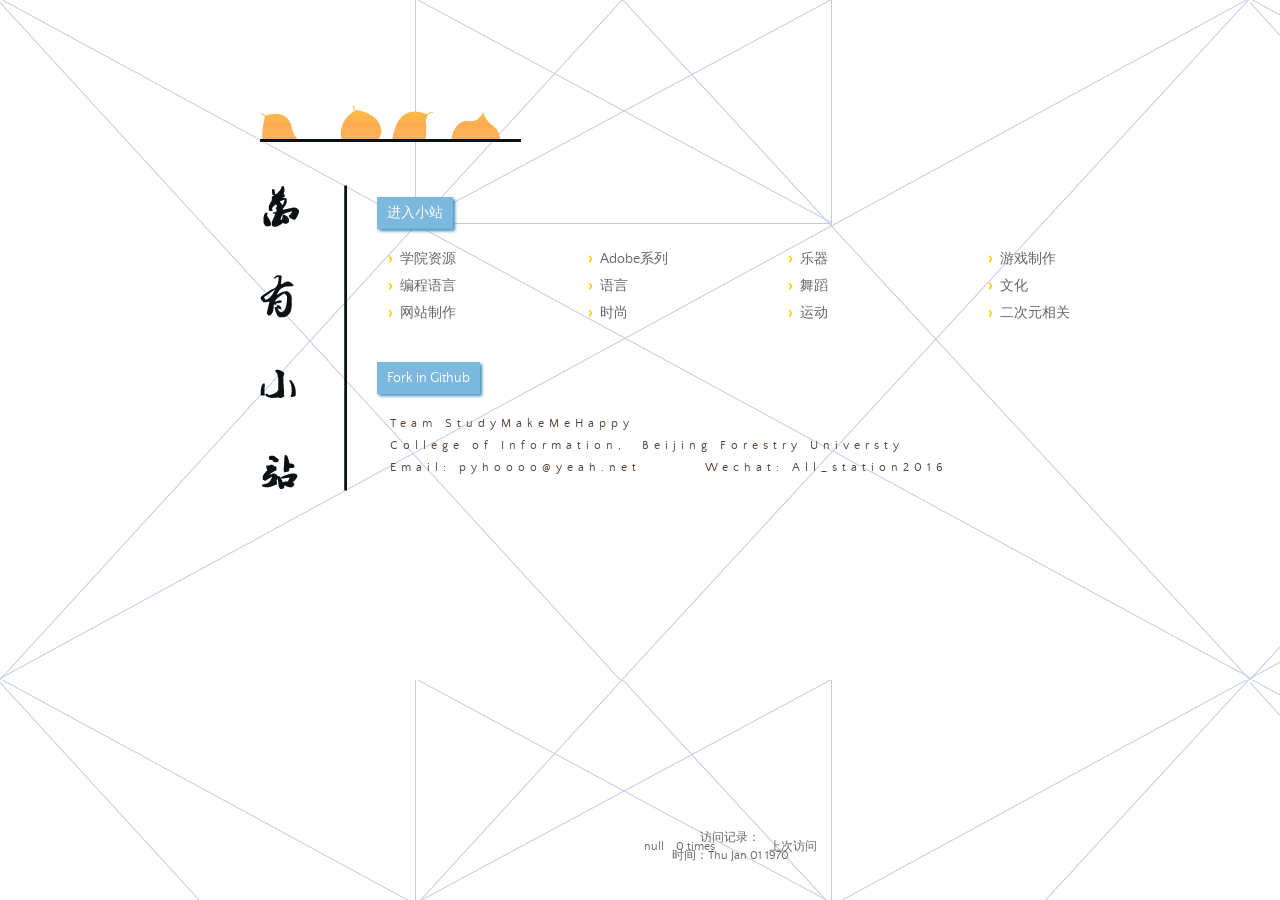
==== commit 2d82d9e3: "t3" ====
--- a/index.html
+++ b/index.html
@@ -21,7 +21,7 @@
 	function Who(info){<!--获得访问者的昵称-->
 	var VisitorName = GetCookie('VisitorName')<!--先从cookie中查找visitorName字段
 	if (VisitorName == null) {<!--如果没有找到，则提示用户输入昵称-->
-	VisitorName = prompt("请输入你的称呢：",'');<!--弹出提示窗口-->
+	VisitorName = prompt("请输入您的昵称：",'');<!--弹出提示窗口-->
 	SetCookie ('VisitorName', VisitorName, exp);<!--将用户输入的昵称写入cookie中-->
 	}
 	return VisitorName;<!--返回用户的昵称-->
@@ -144,8 +144,8 @@
 			<li>二次元相关</li>
         </ul>
     </div>
-	<a class="contact" href="https://github.com/Pyhoooo/pyhoooo.github.com" target="_self">Fork in Github</a>
-	<div class="contactB"><p>Team StudyMakeMeHappy,&nbsp;&nbsp;College of Information,&nbsp;&nbsp;Beijing Forestry Universty</br>
+	<a class="contact" href="https://github.com/studymmh/mmh" target="_self">Fork in Github</a>
+	<div class="contactB"><p>Team StudyMakeMeHappy</br>College of Information,&nbsp;&nbsp;Beijing Forestry Universty</br>
 							Email: pyhoooo@yeah.net&nbsp;&nbsp;&nbsp;&nbsp;&nbsp;&nbsp;&nbsp;&nbsp;Wechat: All_station2016</p> </div>
       <!--页脚-->
 	  
--- a/css/styles.css
+++ b/css/styles.css
@@ -44,10 +44,30 @@
 
 @font-face {
   font-family: 'consola';
-  src: url("../fonts/consola��ttf");
-  font-weight: normal;
-  font-style: normal;
-}
+  src: url("../fonts/consola.ttf");
+
+}
+
+@font-face {
+  font-family: '汉仪黑荔枝体简';
+  src: url("../fonts/汉仪黑荔枝体简.ttf");
+}
+
+@font-face {
+  font-family: '汉仪PP体简';
+  src: url("../fonts/汉仪PP体简.ttf");
+}
+
+@font-face {
+  font-family: '汉仪柏京体简';
+  src: url("../fonts/汉仪柏京体简.ttf");
+}
+
+@font-face {
+  font-family: '汉仪悠然体简';
+  src: url("../fonts/汉仪悠然体简.ttf");
+}
+
 
 /* normalize.css 2012-02-07T12:37 UTC - https://github.com/necolas/normalize.css */
 /* =============================================================================
--- a/css/index.css
+++ b/css/index.css
@@ -1,9 +1,3 @@
-@font-face {
-  font-family: 'consola';
-  src: url("../fonts/consola��ttf");
-  font-weight: normal;
-  font-style: normal;
-}
 body{
   background-image:url(../images/bg.png);
 }
@@ -74,9 +68,10 @@
 	position: absolute;
 }
 .contactB{
-	margin: -85px 0 0 380px;
+	margin: -90px 0 0 380px;
 	padding: 5px 10px 5px 10px;
-	
+	letter-spacing: 5px;	
+	font-size:12px;
 	color: #554236;
 	position: absolute;
 }
@@ -89,7 +84,7 @@
 to {width: 261px;opacity:1.0;}
 }
 
-@-webkit-keyframes widthchange /* Safari �� Chrome */
+@-webkit-keyframes widthchange /* Safari 和 Chrome */
 {
 from {width:0px;opacity:0.0;}
 to {width: 261px;opacity:1.0;}
@@ -100,7 +95,7 @@
 to {height: 306px;opacity:1.0;}
 }
 
-@-webkit-keyframes heightchange /* Safari �� Chrome */
+@-webkit-keyframes heightchange /* Safari 和 Chrome */
 {
 from {height:0px;opacity:0.0;}
 to {height: 306px;opacity:1.0;}
@@ -111,7 +106,7 @@
 to {opacity:1.0;}
 }
 
-@-webkit-keyframes opacitychange /* Safari �� Chrome */
+@-webkit-keyframes opacitychange /* Safari 和 Chrome */
 {
 from {opacity:0.0;}
 to {opacity:1.0;}
